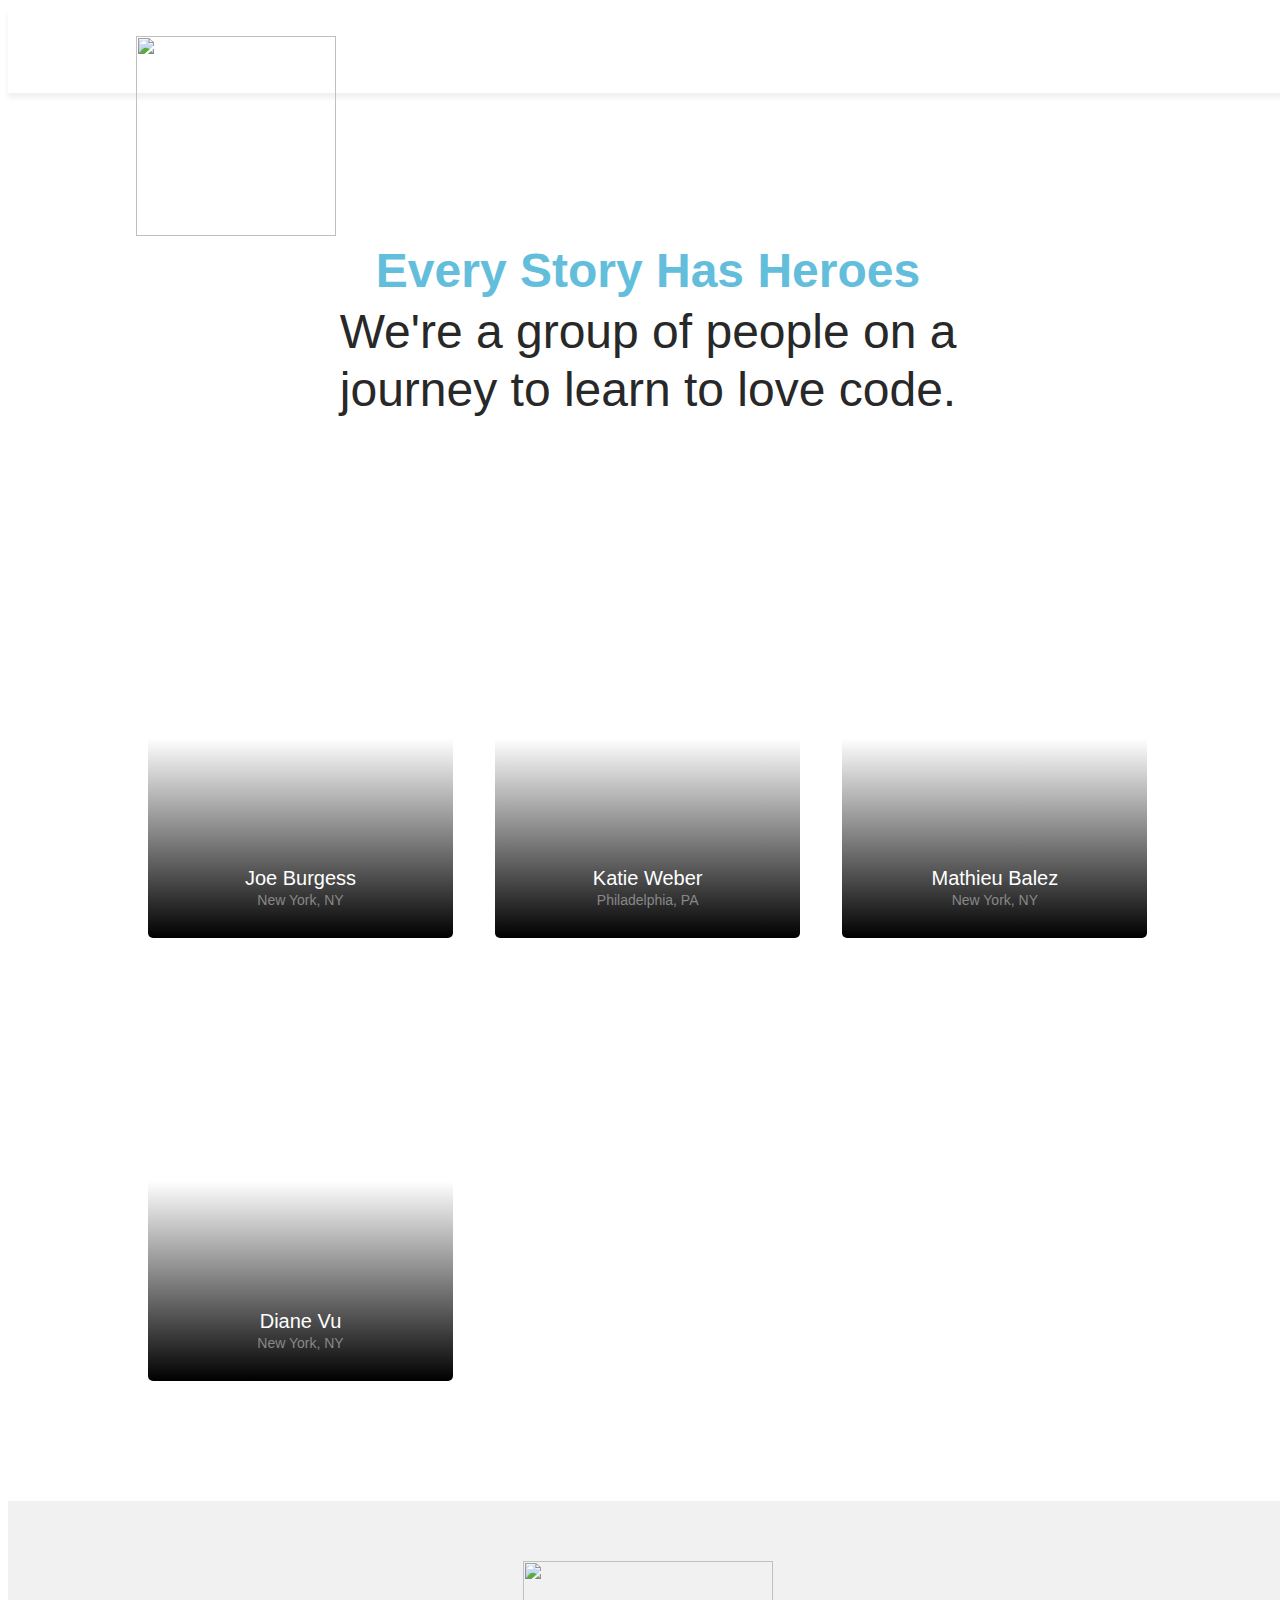
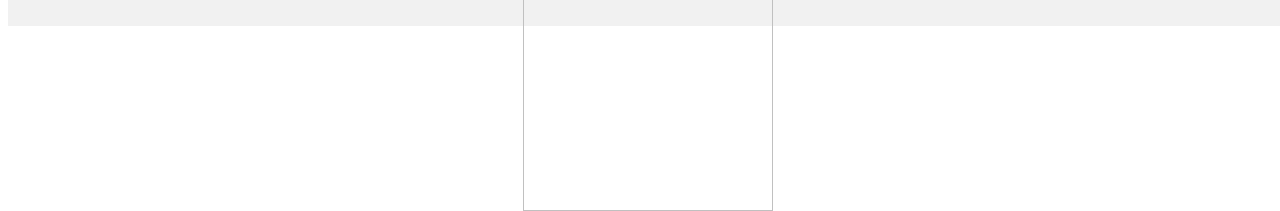
==== index.html @ 27712e4a "Created student profile" ====
<html>
  <head>
    <meta charset="utf-8"/>
    <meta name="viewport" content="width=device-width, initial-scale=1"/>
    <title>Learn Verified Student Roster</title>
    <link rel="stylesheet" href="css/normalize.css"/>
    <link rel="stylesheet" href="css/fonts.css"/>
    <link rel="stylesheet" href="css/styles.css"/>
  </head>
  <body>
    <div class="main-wrapper roster">
      <header class="header">
        <a href="#">
          <img class="learn-logo" src="https://s3.amazonaws.com/learn-verified/logo.png"/>
        </a>
      </header>
      <div class="roster-body-wrapper">
        <div class="roster-text-container">
          <h1>Every Story Has Heroes</h1>
          <h2>We're a group of people on a journey to learn to love code.</h2>
        </div>
        <div class="roster-cards-container">
          <div class="student-card" id="joe-burgess-card">
            <a href="students/joe-burgess.html">
              <div class="view-profile-div">
                <h3 class="view-profile-text">View Profile</h3>
              </div>
              <div class="card-text-container">
                <h4 class="student-name">Joe Burgess</h4>
                <p class="student-location">New York, NY</p>
              </div>
            </a>
          </div>
          <div class="student-card" id="katie-weber-card">
          <a href="students/katie-weber.html">
            <div class="view-profile-div">
              <h3 class="view-profile-text">View Profile</h3>
            </div>
            <div class="card-text-container">
              <h4 class="student-name">Katie Weber</h4>
              <p class="student-location">Philadelphia, PA</p>
              </div>
            </a>
          </div>
          <div class="student-card" id="mathieu-balez-card">
            <a href="students/mathieu-balez.html">
              <div class="view-profile-div">
                <h3 class="view-profile-text">View Profile</h3>
              </div>
              <div class="card-text-container">
                <h4 class="student-name">Mathieu Balez</h4>
                <p class="student-location">New York, NY</p>
              </div>
            </a>
          </div>
          <div class="student-card" id="diane-vu-card">
            <a href="students/diane-vu.html">
              <div class="view-profile-div">
                <h3 class="view-profile-text">View Profile</h3>
              </div>
              <div class="card-text-container">
                <h4 class="student-name">Diane Vu</h4>
                <p class="student-location">New York, NY</p>
              </div>
            </a>
          </div>

        </div>
      </div>
      <footer class="footer">
        <img class="made-with-love" src="https://s3.amazonaws.com/learn-verified/made-with-love.png"/>
      </footer>
    </div>
  </body>
</html>
---- css/styles.css ----
/* GLOBAL STYLES
======================== */

*, *:before, *:after {
  box-sizing: border-box;
  /*border: 1px solid red;*/
}

html {
  font-size: 15px;
  color: #282828;
}

body {
  font-family: "GothamPro", Helvetica, Arial, sans-serif;
}

html,
body {
  width: 100vw;
  min-height: 100vh;
}

h1, h2, h3, h4, h5, h6 {
  margin: 0;
}

a {
  color: #fff;
  text-decoration: none;
}

a:visited {
  text-decoration: none;
  color: #fff;
}

.main-wrapper {
  width: 100%;
  height: 100%;
}

.header {
  position: relative;
  height: 85px;
  box-shadow: 0 5px 5px #f1f1f1;
  margin-bottom: 100px;
}

.footer {
  position: relative;
  height: 85px;
  background-color: #f1f1f1;
  margin-top: 100px;
}

.made-with-love {
  position: absolute;
  width: 250;
  left: 0;
  right: 0;
  top: 40px;
  margin: 0 auto;
}

/* INDEX.HTML STYLES
======================== */

.learn-logo {
  position: absolute;
  width: 200px;
  left: 0;
  right: 0;
  margin: 0 auto;
  top: 28px;
}

.roster-text-container {
  margin: 0 auto 100px;
  text-align: center;
  width: 100%;
  max-width: 1000px;
}

.roster-text-container h1 {
  font-family: "GothamPro-Bold", Helvetica, Arial, sans-serif;
  font-size: 24px;
  color: #63bedc;
  margin-bottom: 5px;
}

.roster-text-container h2 {
  width: 75%;
  margin: 0 auto;
  font-family: "GothamPro-Light", Helvetica, Arial, sans-serif;
  font-size: 24px;
  font-weight: normal;
  line-height: 1.2em;
}

.roster-cards-container {
  max-width: 1000px;
  width: 100%;
  margin: 0 auto;
}

.student-card {
  position: relative;
 background-image: url("https://learn-verified.s3.amazonaws.com/profile-photo-placeholder.png");
  background-position: center;
  background-size: cover;
  background-repeat: no-repeat;
  max-width: 305px;
  min-height: 400px;
  margin: 20px auto;
  border-radius: 5px;
}

.student-card:before {
  content: "";
  position: absolute;
  top: 0;
  bottom: 0;
  right: 0;
  left: 0;
  background-image: linear-gradient(to top, #000, rgba(0, 0, 0, .0) 50%);
  border-radius: 5px;
}

.student-card a {
  position: relative;
  display: block;
  height: 400px;
}

#katie-weber-cover {
  background-image: url('https://i.imgur.com/LEe5TEP.jpg');
}

#katie-weber-card {
  background-image: url('https://i.imgur.com/W8yCmlw.jpg');
}

#joe-burgess-card {
 background-image: url("https://learn-verified.s3.amazonaws.com/joe-burgess.jpeg");
}

#joe-burgess-cover {
 background-image: url("https://learn-verified.s3.amazonaws.com/joe-burgess-cover.png");
}

#mathieu-balez-cover {
 background-image: url("https://learn-verified.s3.amazonaws.com/mathieu-balez-cover.jpeg");
}

#mathieu-balez-card {
 background-image: url("https://learn-verified.s3.amazonaws.com/mathieu-balez.jpeg");
}

#diane-vu-cover {
 background-image: url("https://learn-verified.s3.amazonaws.com/diane-vu-cover.jpg");
}

#diane-vu-card {
 background-image: url("https://learn-verified.s3.amazonaws.com/diane-vu.jpg");
}

.view-profile-div {
  position: absolute;
  bottom: 0;
  width: 100%;
  height: 80px;
  background-color: #63bedc;
  border-radius: 0 0 5px 5px;
  display: none;
  text-align: center;
}

.view-profile-text {
  font-family: "GothamPro-Bold", Helvetica, Arial, sans-serif;
  font-size: 16px;
  font-weight: normal;
  text-transform: uppercase;
  color: #fff;
  text-align: center;
  margin-top: 30px;
}

.card-text-container {
  text-align: center;
  position: absolute;
  bottom: 30px;
  left: 0;
  right: 0;
  margin: 0 auto;
}

.student-name {
  font-family: "GothamPro", Helvetica, Arial, sans-serif;
  font-size: 20px;
  font-weight: normal;
  margin-bottom: 2px;
  color: #fff;
}

.student-location {
  font-family: "GothamPro-Light", Helvetica, Arial, sans-serif;
  font-size: 14px;
  margin: 0;
  color: #888;
}

/* PROFILE.HTML STYLES
======================== */
.profile .header {
  margin: 0;
  box-shadow: none;
}

.profile-banner {
  height: 410px;
 background-image: url("https://learn-verified.s3.amazonaws.com/banner-photo-placeholder.png");
  background-position: center;
  background-size: cover;
  background-repeat: no-repeat;
}

.vitals-container {
  position: relative;
  min-height: 360px;
  padding-bottom: 50px;
  border-bottom: 1px solid #e4e4e4;
}

.social-icon-container {
  width: 200px;
  margin: 0 auto;
  padding-top: 110px;
  text-align: center;
}

.social-icon {
  width: 30px;
  height: 30px;
  margin: 0 8px;
}

.profile-photo {
 background-image: url("https://learn-verified.s3.amazonaws.com/profile-photo-placeholder.png");
  background-position: center;
  background-size: cover;
  background-repeat: no-repeat;
  position: absolute;
  height: 190px;
  width: 190px;
  top: -110px;
  left: 0;
  right: 0;
  margin: 0 auto;
  border-radius: 100px;
}

.vitals-text-container {
  width: 100%;
  text-align: center;
  margin-top: 30px;
}

.profile-name,
.profile-location {
  font-weight: normal;
}

.profile-name {
  font-size: 36px;
  margin-bottom: 10px;
}

.profile-location {
  font-size: 18px;
  margin-bottom: 20px;
}

.profile-quote {
  font-family: "GothamPro-Light", Helvetica, Arial, sans-serif;
  font-size: 24px;
  color: #85929d;
  width: 75%;
  margin: 0 auto;
}

.details-container {
  width: 100%;
  max-width: 1200px;
  min-height: 350px;
  margin: 80px auto 0;
}

.details-block {
  width: 80%;
  margin: 0 auto;
}

.title-holder {
  font-family: "GothamPro-Bold", Helvetica, Arial, sans-serif;
  font-size: 18px;
  font-weight: normal;
  color: #85929d;
  border-bottom: 1px dotted #85929d;
  padding-bottom: 20px;
  margin-bottom: 20px;
  margin-top: 40px;
}

.description-holder {
  font-family: "GothamPro-Light", Helvetica, Arial, sans-serif;
  font-size: 16px;
  font-weight: normal;
  line-height: 1.4em;
}

.description-holder h4 {
  font-family: "GothamPro-Medium", Helvetica, Arial, sans-serif;
  font-size: 16px;
  font-weight: normal;
  padding-bottom: 8px;
  margin: 8px 0;
}

.description-holder h5 {
  font-size: 16px;
  font-weight: normal;
}

.education-content div:nth-child(3),
.experience-content div:nth-child(3) {
  padding-top: 15px;
  margin-top: 15px;
  border-top: 1px dotted #85929d;
}

/* MEDIA QUERIES
======================== */
@media only screen and (min-width: 480px) {
  /* index.html */
  .learn-logo {
    left: 10%;
    margin: 0;
  }
  .roster-text-container h1 {
    font-size: 32px;
  }
  .roster-text-container h2 {
    font-size: 32px;
    width: 80%;
  }
  .student-card:hover .view-profile-div {
    display: block;
    z-index: 900;
  }
  .footer {
    height: 125px;
  }
  .made-with-love {
    top: 60px;
  }

  /* profile.html */
  .profile-quote {
    width: 80%;
  }
}

@media only screen and (min-width: 700px) {
  /* index.html */
  .roster-text-container h1 {
    font-size: 40px;
  }
  .roster-text-container h2 {
    font-size: 40px;
    width: 80%;
  }
  .roster-cards-container {
    width: 650px;
  }
  .student-card {
    display: inline-block;
    width: 305px;
  }
  .student-card:nth-of-type(odd) {
    margin-right: 35px;
  }

  /* profile.html */

  .profile-quote {
    width: 70%;
  }
}

@media only screen and (min-width: 1050px) {

  /* index.html */
  .roster .header {
    margin-bottom: 150px;
  }
  .roster-text-container h1 {
    font-size: 48px;
  }
  .roster-text-container h2 {
    font-size: 48px;
    width: 70%;
  }
  .roster-cards-container {
    width: 1000px;
  }
  .student-card:nth-of-type(3n) {
    margin-right: 0;
  }
  .student-card:not(:nth-of-type(3n)) {
    margin-right: 38px;
  }

  /* profile.html */

  .profile-header {
    margin-bottom: 0;
  }

  .profile-quote {
    width: 40%;
  }

  .details-container {
    width: 90%;
    position: relative;
  }

  .details-block {
    display: inline-block;
    width: 33%;
  }

  .bio-block, .education-block, .experience-block {
    position: relative;
    vertical-align: top;
  }

  .content-holder {
    width: 80%;
    margin: 0 auto;
  }

}


/* CLEARFIX HACK
======================== */

.clearfix:before,
.clearfix:after {
    content: " ";
    display: table;
}

.clearfix:after {
    clear: both;
}
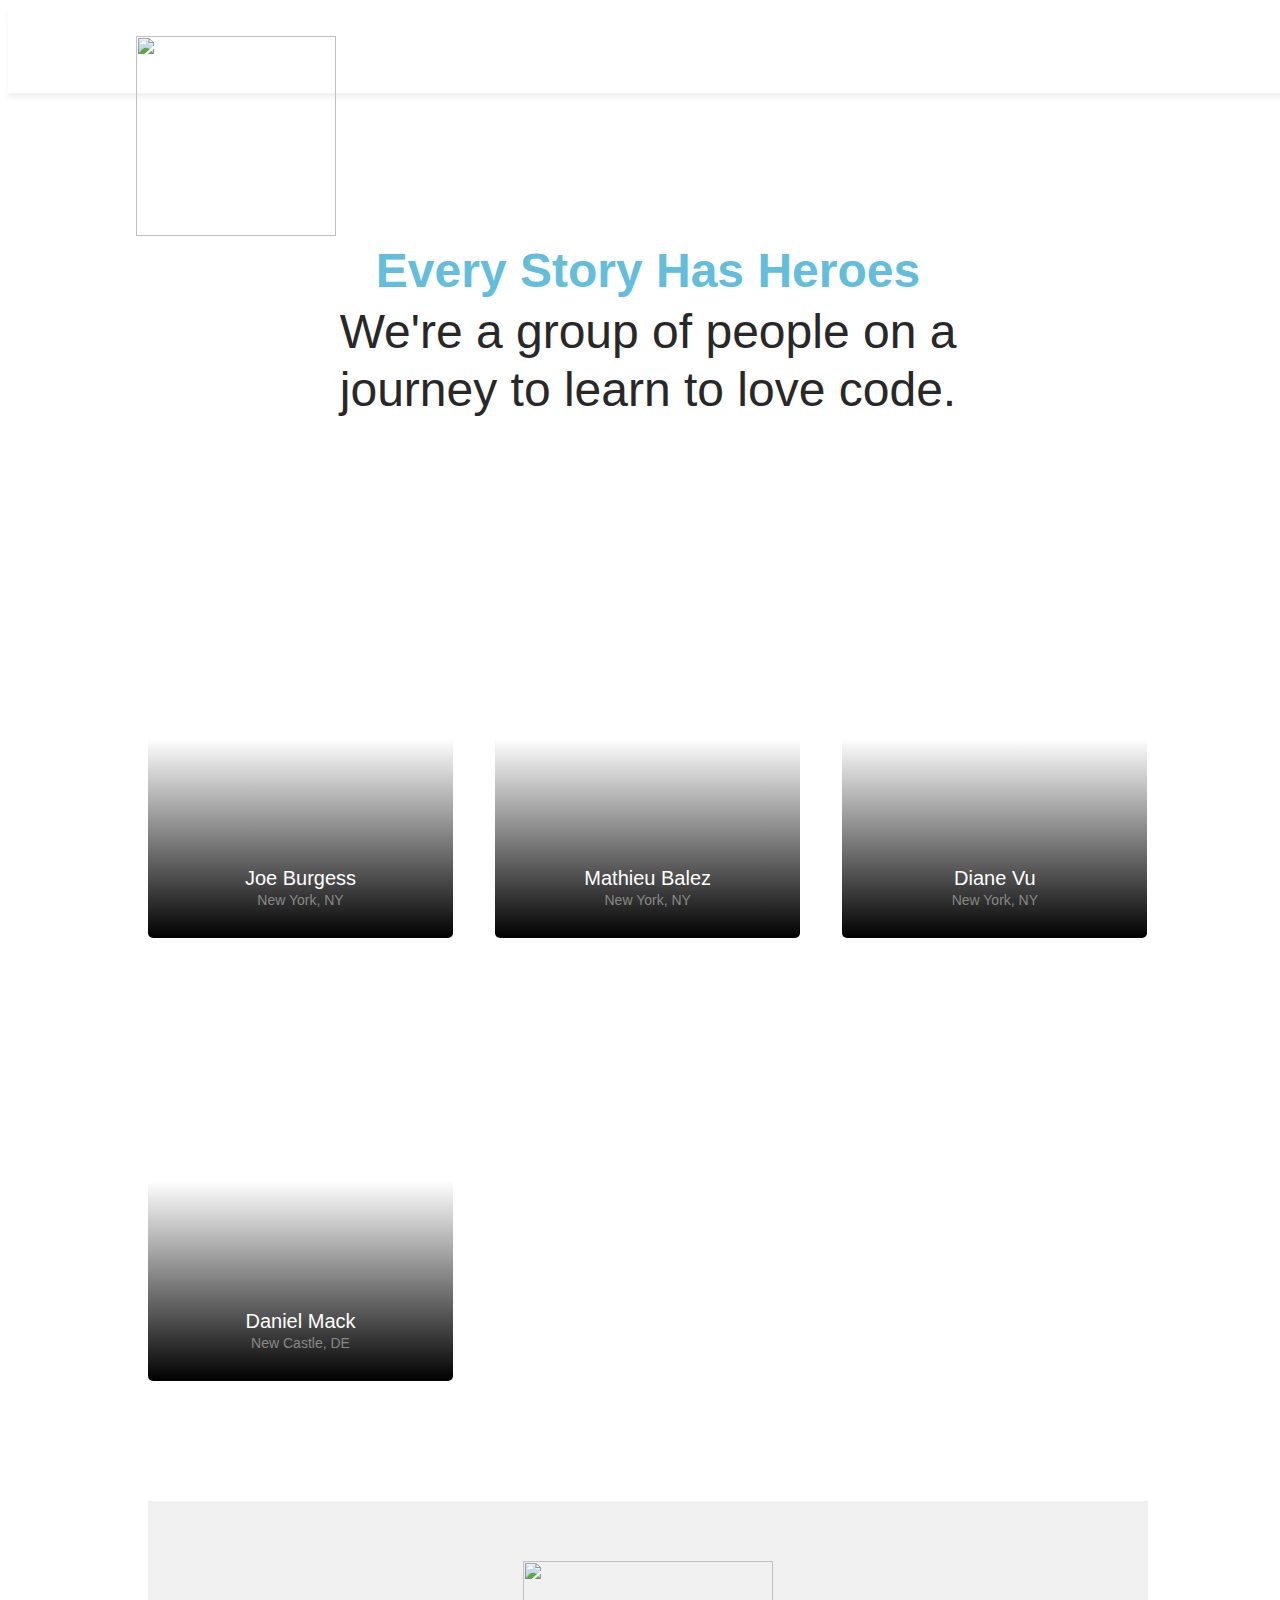
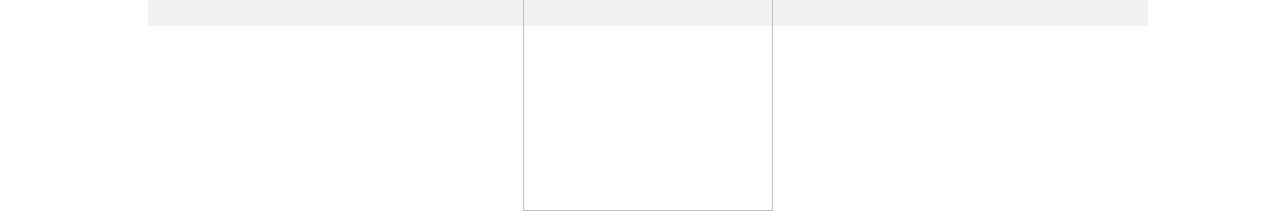
==== commit b2fd0255: "Added a profile" ====
--- a/index.html
+++ b/index.html
@@ -31,17 +31,6 @@
               </div>
             </a>
           </div>
-          <div class="student-card" id="katie-weber-card">
-          <a href="students/katie-weber.html">
-            <div class="view-profile-div">
-              <h3 class="view-profile-text">View Profile</h3>
-            </div>
-            <div class="card-text-container">
-              <h4 class="student-name">Katie Weber</h4>
-              <p class="student-location">Philadelphia, PA</p>
-              </div>
-            </a>
-          </div>
           <div class="student-card" id="mathieu-balez-card">
             <a href="students/mathieu-balez.html">
               <div class="view-profile-div">
@@ -64,9 +53,17 @@
               </div>
             </a>
           </div>
-
+          <div class="student-card" id="daniel-mack-card">
+            <a href="students/daniel-mack.html">
+              <div class="view-profile-div">
+                <h3 class="view-profile-text">View Profile</h3>
+              </div>
+              <div class="card-text-container">
+                <h4 class="student-name">Daniel Mack</h4>
+                <p class="student-location">New Castle, DE</p>
+              </div>
+            </a>
         </div>
-      </div>
       <footer class="footer">
         <img class="made-with-love" src="https://s3.amazonaws.com/learn-verified/made-with-love.png"/>
       </footer>
--- a/css/styles.css
+++ b/css/styles.css
@@ -133,14 +133,6 @@
   height: 400px;
 }
 
-#katie-weber-cover {
-  background-image: url('https://i.imgur.com/LEe5TEP.jpg');
-}
-
-#katie-weber-card {
-  background-image: url('https://i.imgur.com/W8yCmlw.jpg');
-}
-
 #joe-burgess-card {
  background-image: url("https://learn-verified.s3.amazonaws.com/joe-burgess.jpeg");
 }
@@ -149,6 +141,12 @@
  background-image: url("https://learn-verified.s3.amazonaws.com/joe-burgess-cover.png");
 }
 
+#avi-flombaum-card {
+}
+
+#mat-balez-card {
+}
+
 #mathieu-balez-cover {
  background-image: url("https://learn-verified.s3.amazonaws.com/mathieu-balez-cover.jpeg");
 }
@@ -163,6 +161,14 @@
 
 #diane-vu-card {
  background-image: url("https://learn-verified.s3.amazonaws.com/diane-vu.jpg");
+}
+
+#daniel-mack-cover {
+ background-image: url("https://i.imgur.com/xEOEHHx.jpg");
+}
+
+#daniel-mack-card {
+ background-image: url("https://i.imgur.com/BrhC0Qr.jpg");
 }
 
 .view-profile-div {
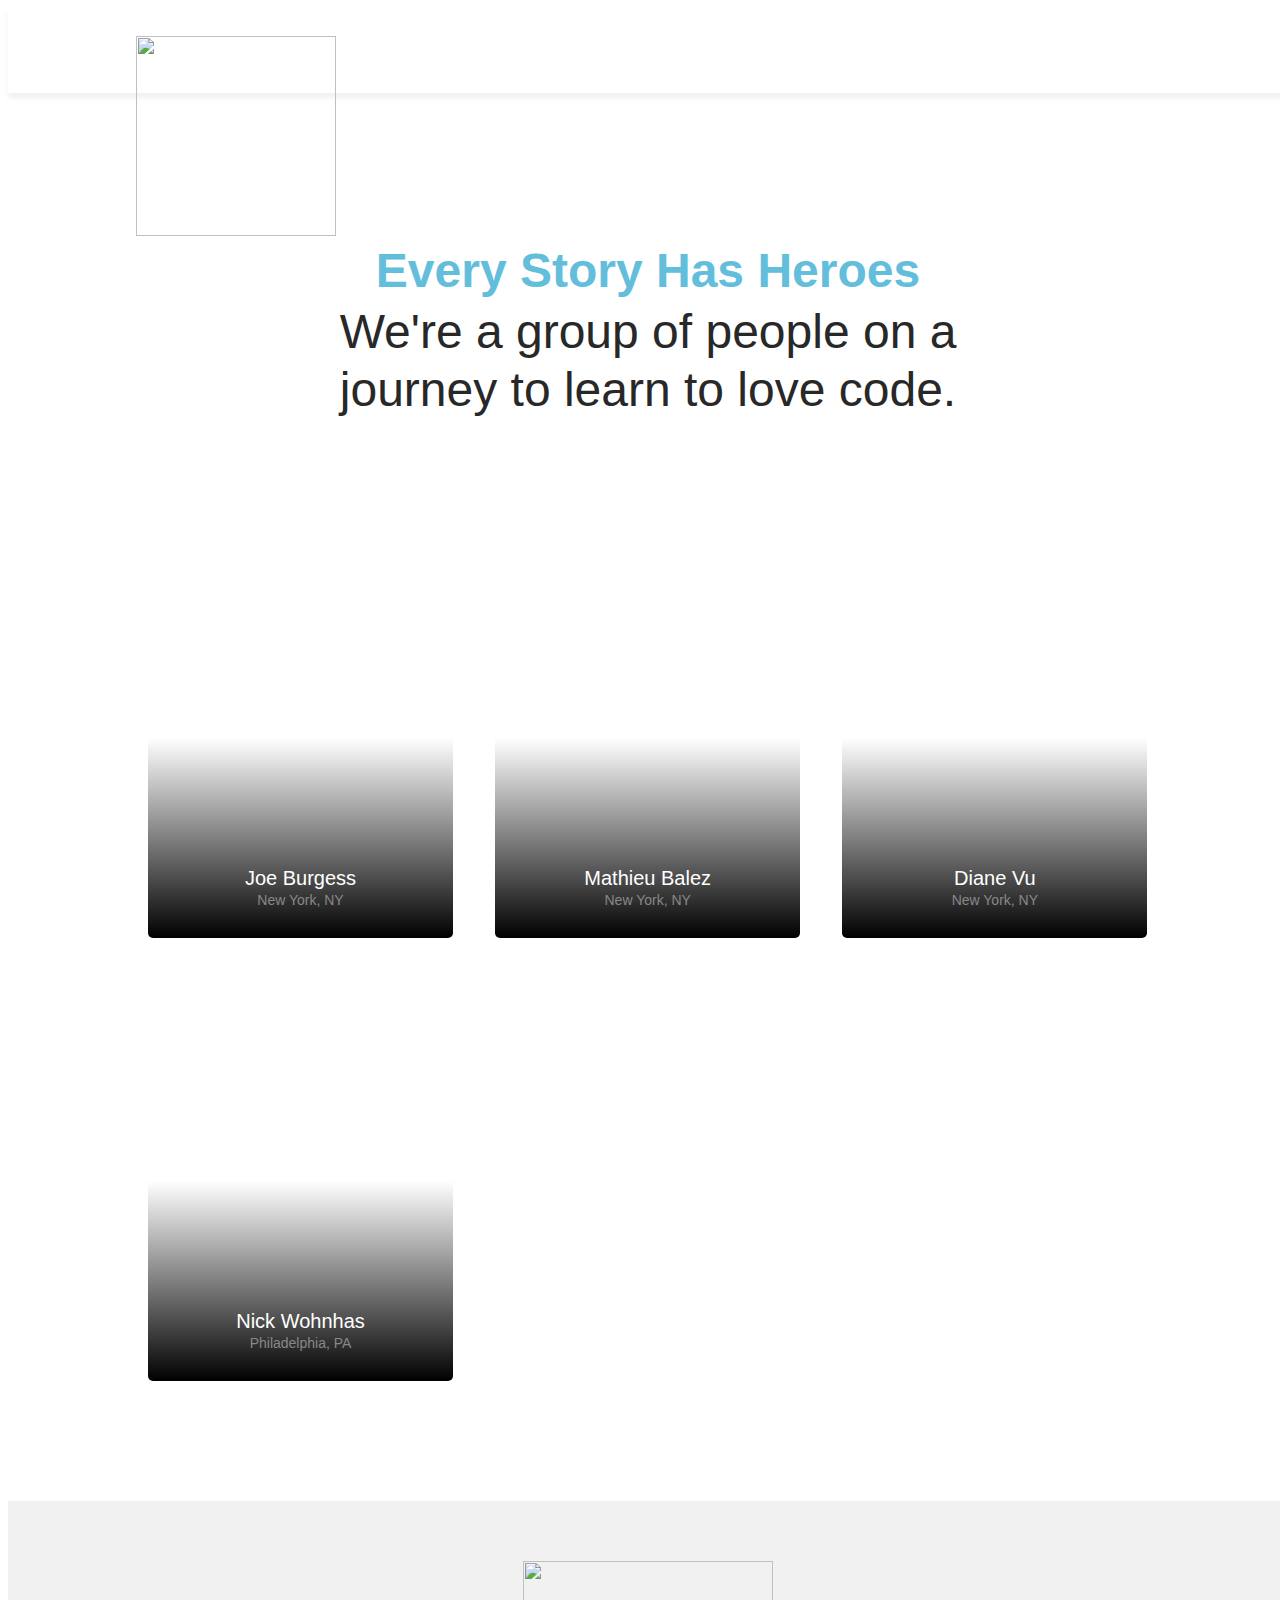
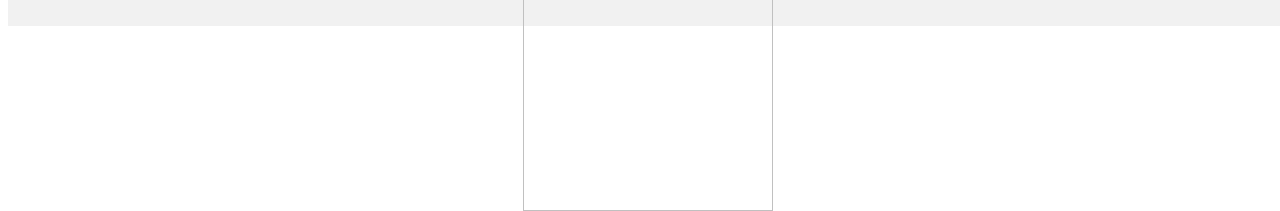
==== commit bcba7be8: "added my own info to the list of students" ====
--- a/index.html
+++ b/index.html
@@ -53,17 +53,20 @@
               </div>
             </a>
           </div>
-          <div class="student-card" id="daniel-mack-card">
-            <a href="students/daniel-mack.html">
+          <div class="student-card" id="nick-wohnhas-card">
+            <a href="students/nick-wohnhas.html">
               <div class="view-profile-div">
                 <h3 class="view-profile-text">View Profile</h3>
               </div>
               <div class="card-text-container">
-                <h4 class="student-name">Daniel Mack</h4>
-                <p class="student-location">New Castle, DE</p>
+                <h4 class="student-name">Nick Wohnhas</h4>
+                <p class="student-location">Philadelphia, PA</p>
               </div>
             </a>
+          </div>
+
         </div>
+      </div>
       <footer class="footer">
         <img class="made-with-love" src="https://s3.amazonaws.com/learn-verified/made-with-love.png"/>
       </footer>
--- a/css/styles.css
+++ b/css/styles.css
@@ -133,12 +133,12 @@
   height: 400px;
 }
 
-#joe-burgess-card {
- background-image: url("https://learn-verified.s3.amazonaws.com/joe-burgess.jpeg");
-}
-
-#joe-burgess-cover {
- background-image: url("https://learn-verified.s3.amazonaws.com/joe-burgess-cover.png");
+#nick-wohnhas-card {
+ background-image: url("https://imgur.com/Anfrb7c.jpg");
+}
+
+#nick-wohnhas-cover {
+ background-image: url("https://i.imgur.com/VNfGBJB.jpg");
 }
 
 #avi-flombaum-card {
@@ -161,14 +161,6 @@
 
 #diane-vu-card {
  background-image: url("https://learn-verified.s3.amazonaws.com/diane-vu.jpg");
-}
-
-#daniel-mack-cover {
- background-image: url("https://i.imgur.com/xEOEHHx.jpg");
-}
-
-#daniel-mack-card {
- background-image: url("https://i.imgur.com/BrhC0Qr.jpg");
 }
 
 .view-profile-div {
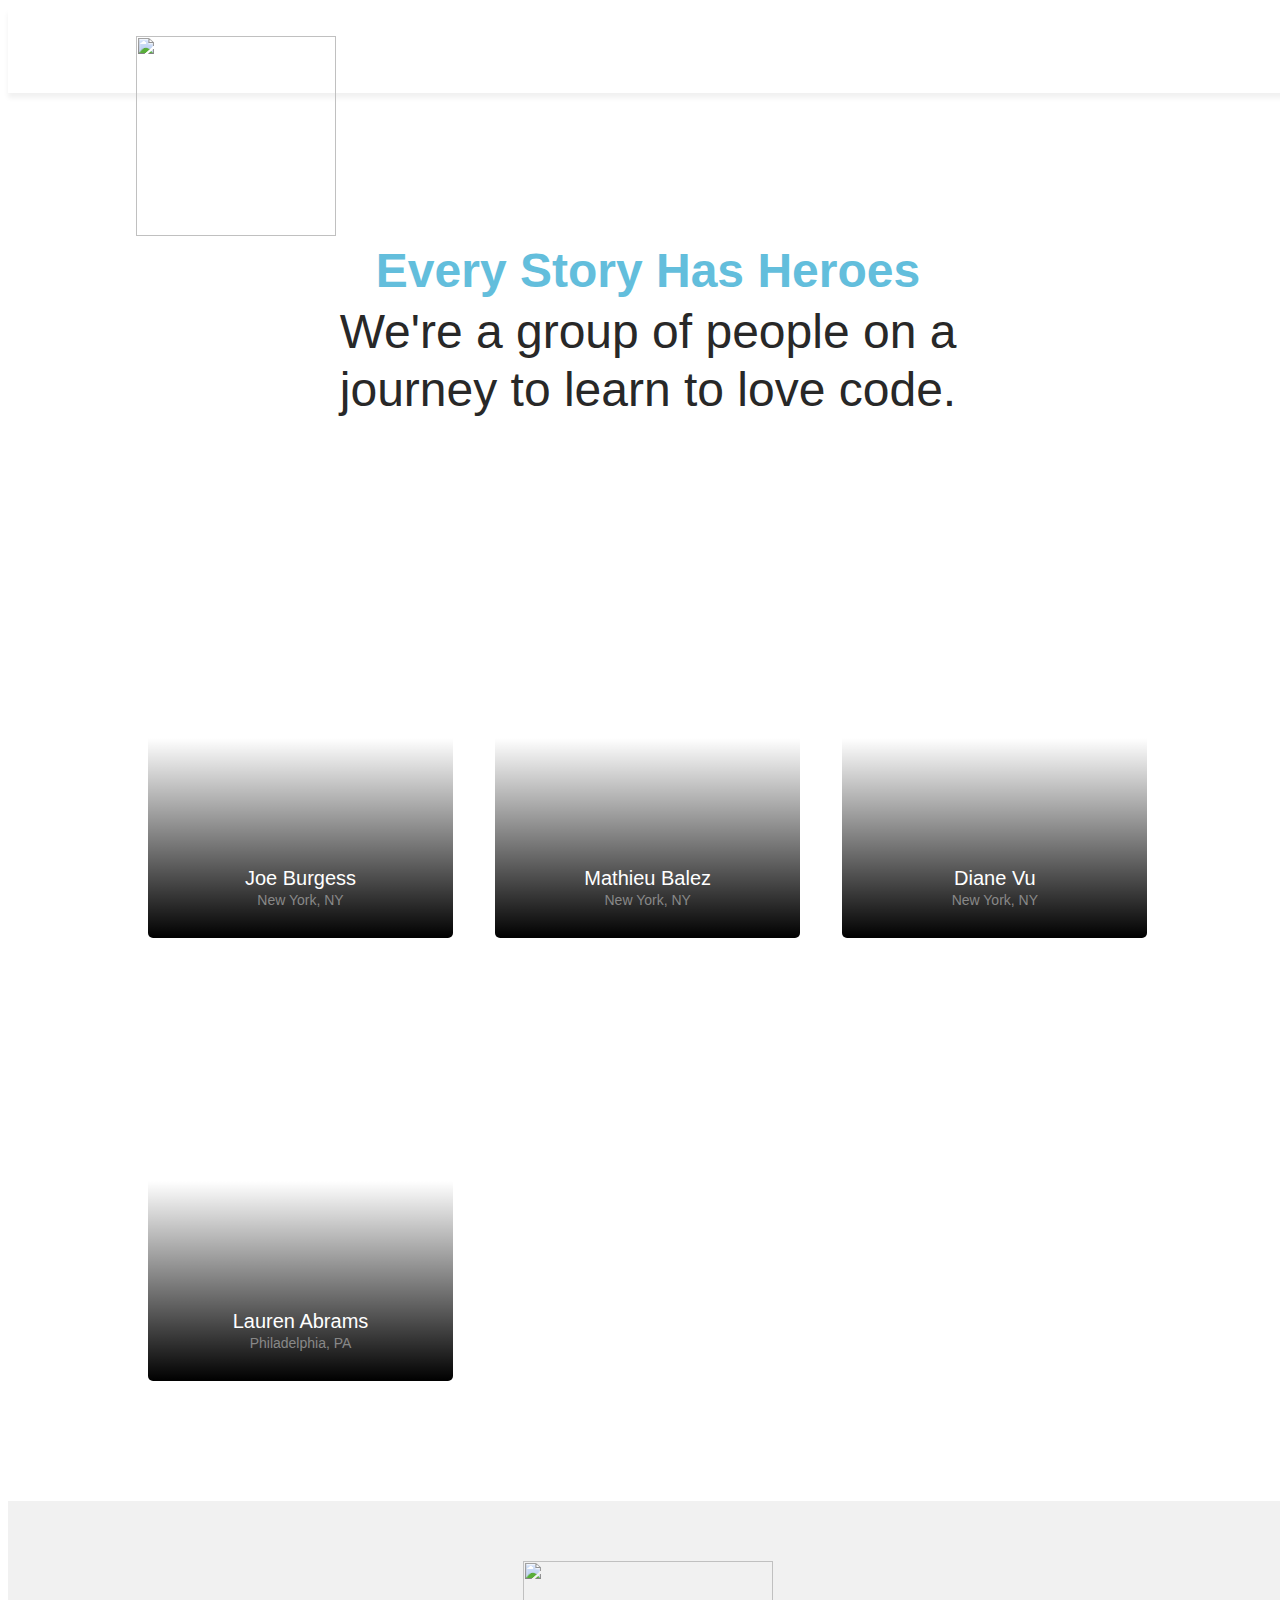
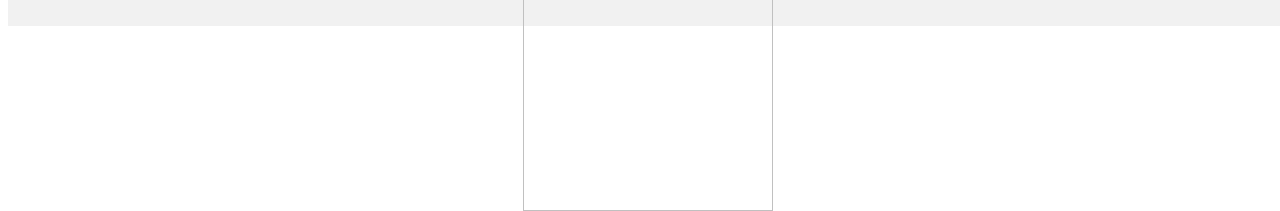
==== commit 80b7dd3c: "added my profile info to learnco students page" ====
--- a/index.html
+++ b/index.html
@@ -53,13 +53,13 @@
               </div>
             </a>
           </div>
-          <div class="student-card" id="nick-wohnhas-card">
-            <a href="students/nick-wohnhas.html">
+          <div class="student-card" id="lauren-abrams-card">
+            <a href="students/lauren-abrams.html">
               <div class="view-profile-div">
                 <h3 class="view-profile-text">View Profile</h3>
               </div>
               <div class="card-text-container">
-                <h4 class="student-name">Nick Wohnhas</h4>
+                <h4 class="student-name">Lauren Abrams</h4>
                 <p class="student-location">Philadelphia, PA</p>
               </div>
             </a>
--- a/css/styles.css
+++ b/css/styles.css
@@ -133,12 +133,12 @@
   height: 400px;
 }
 
-#nick-wohnhas-card {
- background-image: url("https://imgur.com/Anfrb7c.jpg");
-}
-
-#nick-wohnhas-cover {
- background-image: url("https://i.imgur.com/VNfGBJB.jpg");
+#joe-burgess-card {
+ background-image: url("https://learn-verified.s3.amazonaws.com/joe-burgess.jpeg");
+}
+
+#joe-burgess-cover {
+ background-image: url("https://learn-verified.s3.amazonaws.com/joe-burgess-cover.png");
 }
 
 #avi-flombaum-card {
@@ -162,6 +162,15 @@
 #diane-vu-card {
  background-image: url("https://learn-verified.s3.amazonaws.com/diane-vu.jpg");
 }
+
+#lauren-abrams-cover {
+ background-image: url("https://i.imgur.com/kuMJszm.jpg");
+}
+
+#lauren-abrams-card {
+ background-image: url("https://i.imgur.com/ApDxqWU.jpg");
+}
+
 
 .view-profile-div {
   position: absolute;
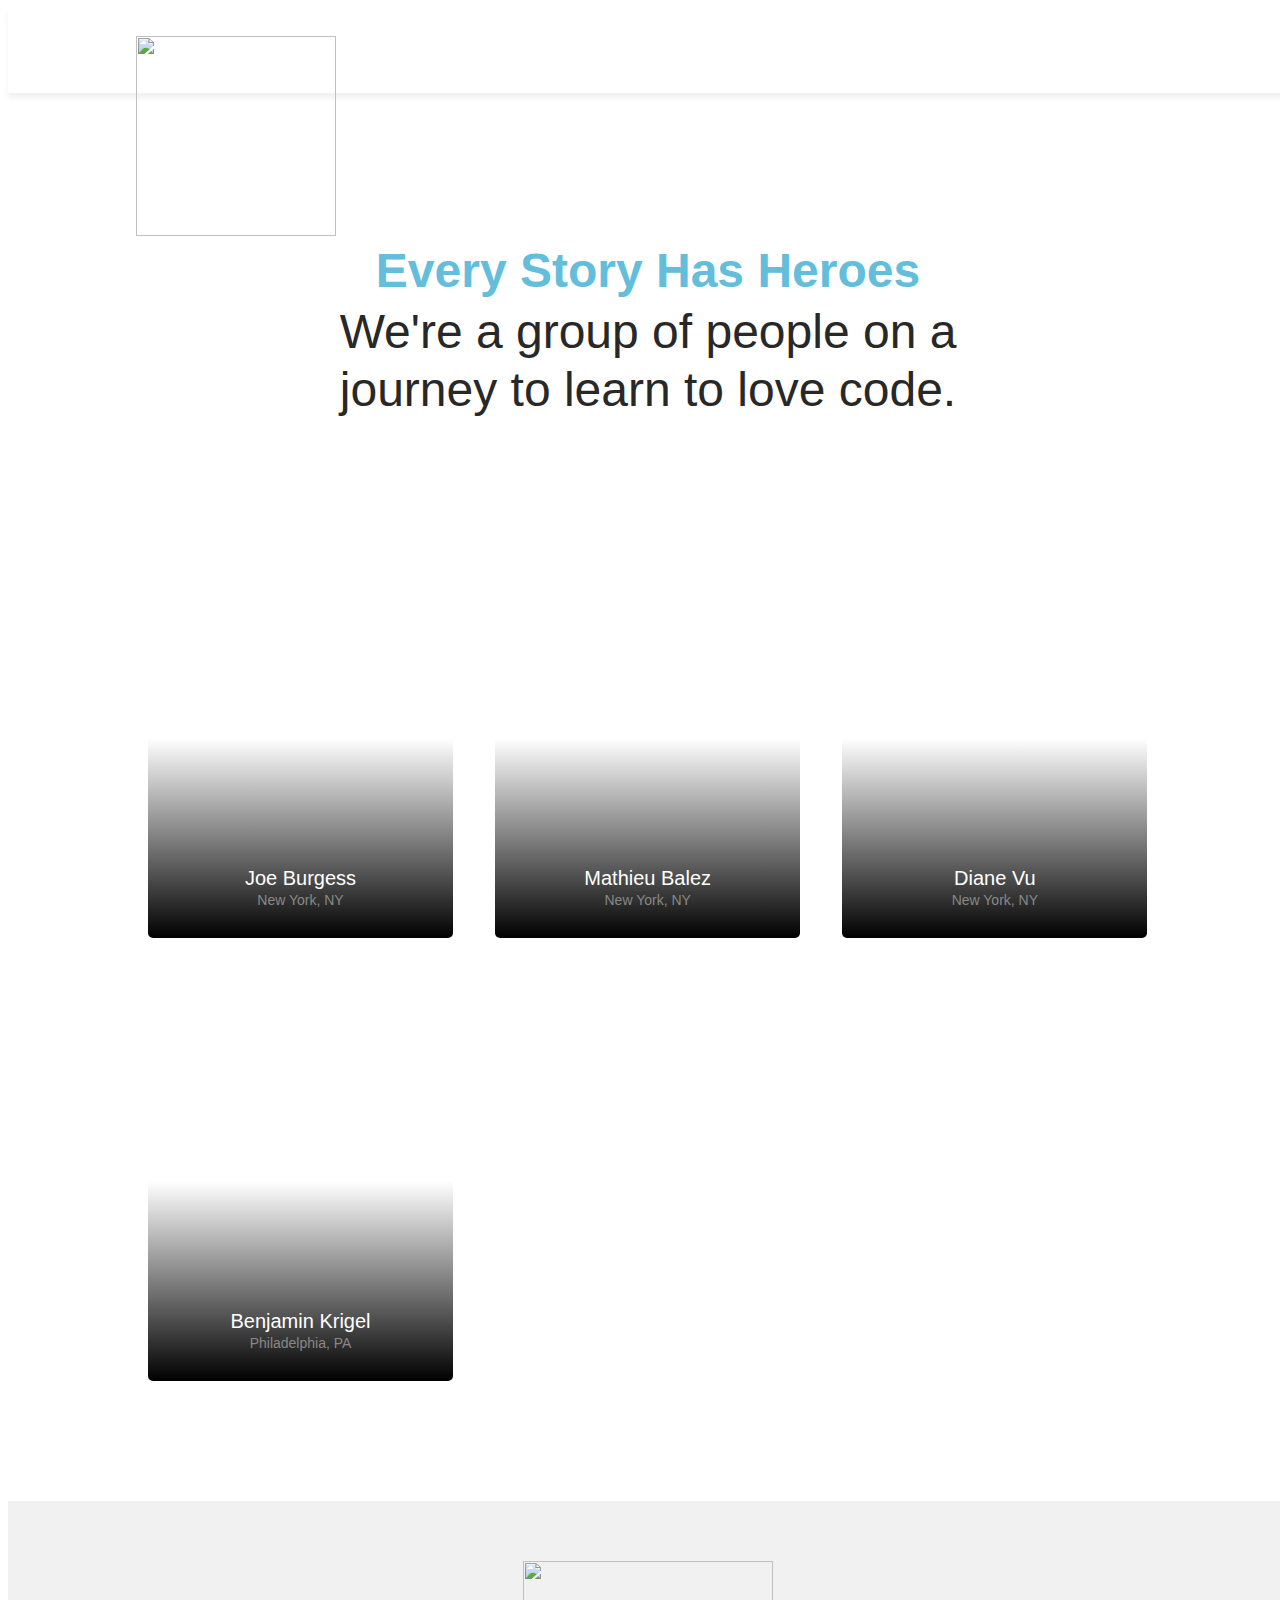
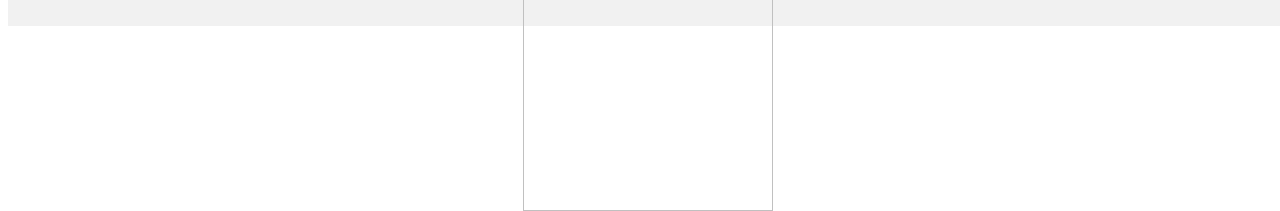
==== commit 9e9c68c5: "Added a cool new profile" ====
--- a/index.html
+++ b/index.html
@@ -53,13 +53,13 @@
               </div>
             </a>
           </div>
-          <div class="student-card" id="lauren-abrams-card">
-            <a href="students/lauren-abrams.html">
+          <div class="student-card" id="benjamin-krigel-card">
+            <a href="students/benjamin-krigel.html">
               <div class="view-profile-div">
                 <h3 class="view-profile-text">View Profile</h3>
               </div>
               <div class="card-text-container">
-                <h4 class="student-name">Lauren Abrams</h4>
+                <h4 class="student-name">Benjamin Krigel</h4>
                 <p class="student-location">Philadelphia, PA</p>
               </div>
             </a>
--- a/css/styles.css
+++ b/css/styles.css
@@ -163,15 +163,6 @@
  background-image: url("https://learn-verified.s3.amazonaws.com/diane-vu.jpg");
 }
 
-#lauren-abrams-cover {
- background-image: url("https://i.imgur.com/kuMJszm.jpg");
-}
-
-#lauren-abrams-card {
- background-image: url("https://i.imgur.com/ApDxqWU.jpg");
-}
-
-
 .view-profile-div {
   position: absolute;
   bottom: 0;
@@ -226,7 +217,7 @@
 
 .profile-banner {
   height: 410px;
- background-image: url("https://learn-verified.s3.amazonaws.com/banner-photo-placeholder.png");
+ background-image: url("https://i.imgur.com/hhqGwYP.jpg");
   background-position: center;
   background-size: cover;
   background-repeat: no-repeat;
@@ -253,7 +244,7 @@
 }
 
 .profile-photo {
- background-image: url("https://learn-verified.s3.amazonaws.com/profile-photo-placeholder.png");
+ background-image: url("https://i.imgur.com/mO0uAjj.jpg");
   background-position: center;
   background-size: cover;
   background-repeat: no-repeat;
